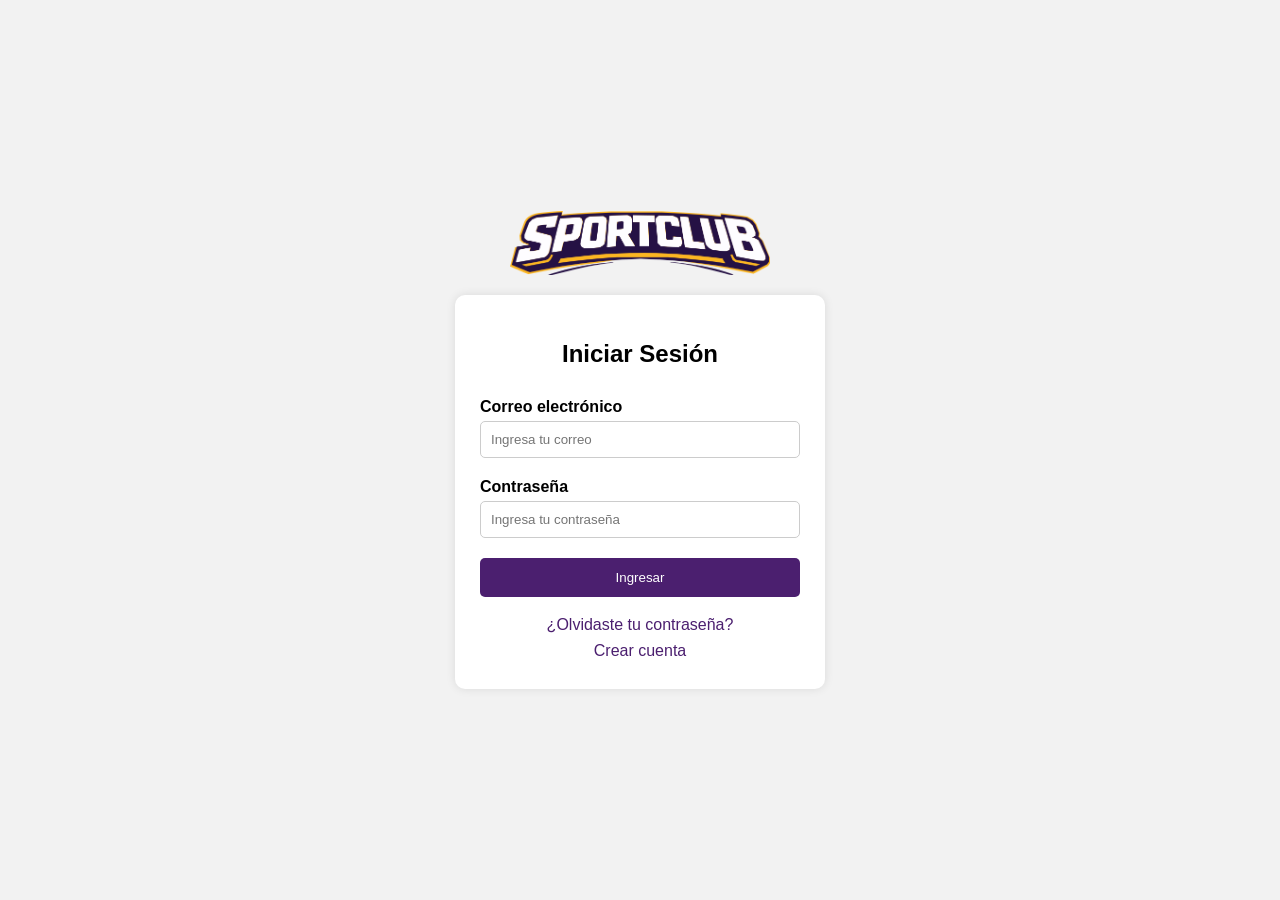
==== index.html @ e03d5414 "Subiendo mi proyecto" ====
<!DOCTYPE html> <!-- Avisa al navegador que el doc está escrito en html.-->
<html lang="es"> <!-- Abre el documento. lang="es" establece que 
    la página está en español.-->

<head> <!-- Inicia sección head, donde se colocan configuraciones y enlaces 
    externos. No se muestra en pantalla.-->
    <meta charset="UTF-8"> <!-- Define la codificación de caracteres. Permite mostrar Ñ, tildes 
        y símbolos sin errores.-->
    
    <!-- Hace que la página se adapte a pantallas pequeñas (celulares/tablets).
    width=device-width: usa el ancho del dispositivo. initial-scale=1.0: escala inicial al 100%.-->
    <meta name="viewport" content="width=device-width, initial-scale=1.0">
    <title>Login - SportClub</title> <!-- Define el texto que aparece en la pestaña del navegador.-->

    <!-- Se llama a la hoja de estilos desde la carpeta css.-->
    <link rel="stylesheet" href="css/styles.css">
</head> <!-- Cierra la sección de configuración.-->

<body> <!-- Inicia el cuerpo de la página, donde va todo lo que si verá el usuario.-->

    <main class="container"> <!-- class="container" permite aplicar estilos desde CSS.-->

        <!-- Se toma el logo desde la carpeta img. class="logo" permite darle ancho, márgenes, etc.-->
        <img src="img/logo_empresa_letra_v1.png" alt="Logo SportClub" class="logo">

        <form class="card"> <!-- Inicia un formulario. class="card" aplica estilos para 
            convertirlo en una tarjeta visual.-->
            <h2>Iniciar Sesión</h2> <!-- Título del formulario (encabezado nivel 2).-->

            <!-- <label> agrupa un nombre para un campo. for="correo" conecta el label con el 
                input cuyo id es “correo”.-->
            <label for="correo">Correo electrónico</label>
            <!-- type="email" pide un correo válido. placeholder muestra texto guía.-->
            <input type="email" id="correo" placeholder="Ingresa tu correo"> 

            <label for="password">Contraseña</label> <!-- Etiqueta del campo contraseña.-->
            <!-- type="password" oculta los caracteres ingresados.-->
            <input type="password" id="password" placeholder="Ingresa tu contraseña">

            <!-- Crea un botón que envía el formulario.-->
            <button type="submit">Ingresar</button>

            <div class="links"> <!-- Contenedor para agrupar los enlaces.-->
                <a href="#">¿Olvidaste tu contraseña?</a> <!-- Link para recuperación de contraseña.-->
                <a href="#">Crear cuenta</a> <!-- Link para registro.-->
            </div>
        <!-- Se cierran las etiquetas abiertas.-->
        </form>

    </main>

</body>
</html>
---- css/styles.css ----
/* ======== ESTILOS BÁSICOS ======== */
body {
    font-family: Arial, Helvetica, sans-serif; /* Cambia la tipografía */
    background-color: #f2f2f2; /* Color de fondo */
    margin: 0; 
    padding: 0; /* margin y padding elimina márgenes por defecto 
    del navegador (recomendación común en CSS)*/
}

/* Contenedor centrado */
.container {
    height: 100vh;
    display: flex;
    flex-direction: column;
    justify-content: center;
    align-items: center;
}

/* Logo */
.logo {
    width: 260px;
    margin-bottom: 20px;
}

/* Card del formulario */
.card {
    background: white;
    width: 320px;
    padding: 25px;
    border-radius: 10px;
    box-shadow: 0 0 10px rgba(0,0,0,0.1);
    display: flex;
    flex-direction: column;
}

/* Título */
.card h2 {
    text-align: center;
    margin-bottom: 20px;
}

/* Labels e inputs */
.card label {
    margin-top: 10px;
    font-weight: bold;
}

.card input {
    padding: 10px;
    margin-top: 5px;
    margin-bottom: 10px;
    border: 1px solid #ccc;
    border-radius: 5px;
}

/* Botón */
button {
    padding: 12px;
    background-color: #4b1f6f;
    color: white;
    border: none;
    border-radius: 5px;
    cursor: pointer;
    margin-top: 10px;
}

button:hover {
    background-color: #351650;
}

/* Links */
.links {
    margin-top: 15px;
    display: flex;
    flex-direction: column;
    text-align: center;
}

.links a {
    color: #4b1f6f;
    text-decoration: none;
    margin: 4px 0;
}

.links a:hover {
    text-decoration: underline;
}
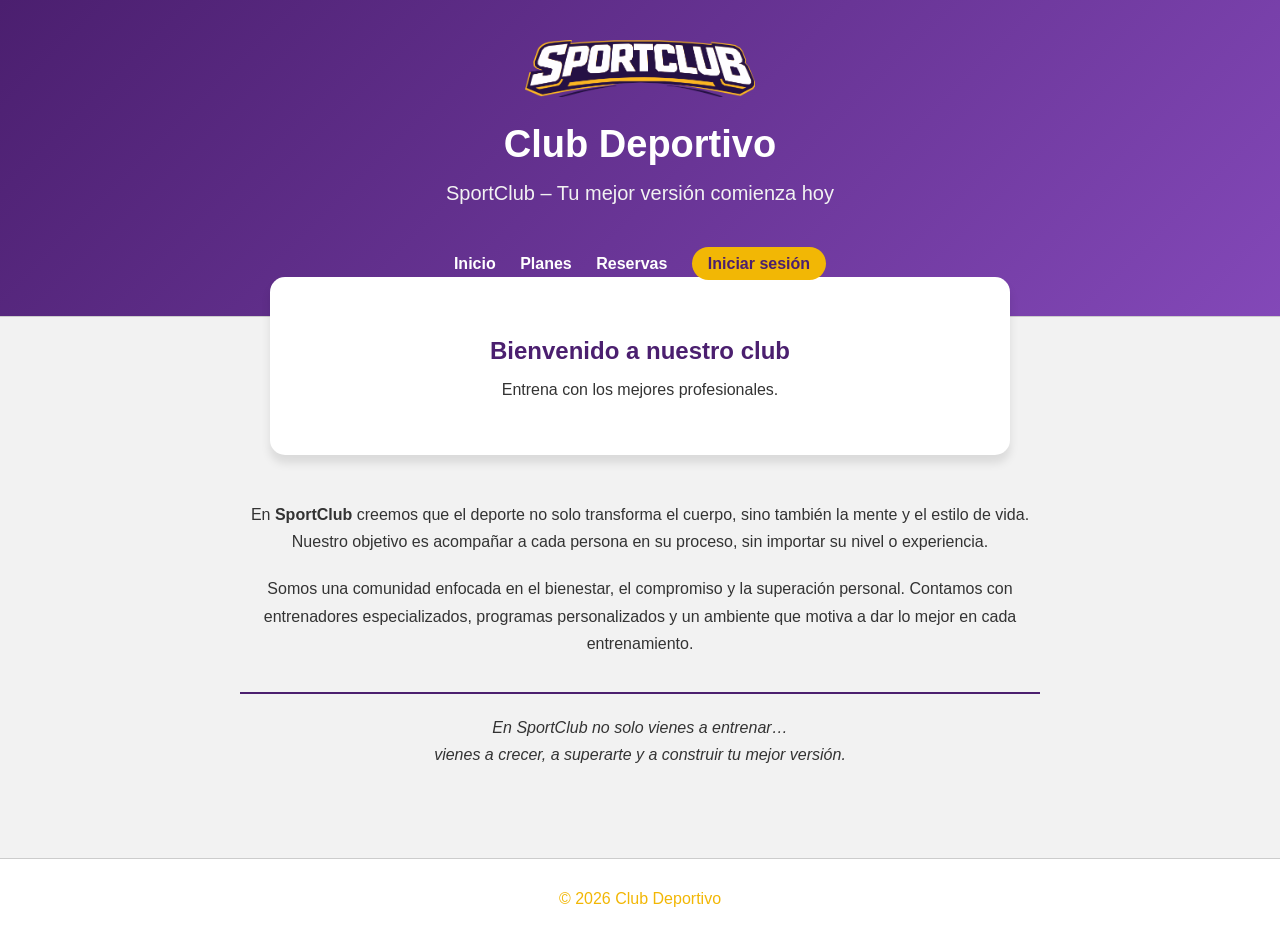
==== commit 6508a003: "Create index.html" ====
--- a/index.html
+++ b/index.html
@@ -1,53 +1,65 @@
-<!DOCTYPE html> <!-- Avisa al navegador que el doc está escrito en html.-->
-<html lang="es"> <!-- Abre el documento. lang="es" establece que 
-    la página está en español.-->
+<!DOCTYPE html>
+<html lang="es">
 
-<head> <!-- Inicia sección head, donde se colocan configuraciones y enlaces 
-    externos. No se muestra en pantalla.-->
-    <meta charset="UTF-8"> <!-- Define la codificación de caracteres. Permite mostrar Ñ, tildes 
-        y símbolos sin errores.-->
-    
-    <!-- Hace que la página se adapte a pantallas pequeñas (celulares/tablets).
-    width=device-width: usa el ancho del dispositivo. initial-scale=1.0: escala inicial al 100%.-->
+<head>
+    <meta charset="UTF-8">
     <meta name="viewport" content="width=device-width, initial-scale=1.0">
-    <title>Login - SportClub</title> <!-- Define el texto que aparece en la pestaña del navegador.-->
 
-    <!-- Se llama a la hoja de estilos desde la carpeta css.-->
-    <link rel="stylesheet" href="css/styles.css">
-</head> <!-- Cierra la sección de configuración.-->
+    <title>Club Deportivo</title>
 
-<body> <!-- Inicia el cuerpo de la página, donde va todo lo que si verá el usuario.-->
+    <!-- CSS exclusivo para la página de inicio -->
+    <link rel="stylesheet" href="css/startpage.css">
+</head>
 
-    <main class="container"> <!-- class="container" permite aplicar estilos desde CSS.-->
+<body>
 
-        <!-- Se toma el logo desde la carpeta img. class="logo" permite darle ancho, márgenes, etc.-->
-        <img src="img/logo_empresa_letra_v1.png" alt="Logo SportClub" class="logo">
+    <header class="header">
+        <!-- Logo del club -->
+        <img src="img/logo_empresa_letra_v1.png" alt="Logo Club Deportivo" class="logo">
 
-        <form class="card"> <!-- Inicia un formulario. class="card" aplica estilos para 
-            convertirlo en una tarjeta visual.-->
-            <h2>Iniciar Sesión</h2> <!-- Título del formulario (encabezado nivel 2).-->
+        <h1>Club Deportivo</h1>
+        <h2 class="slogan">SportClub – Tu mejor versión comienza hoy</h2>
 
-            <!-- <label> agrupa un nombre para un campo. for="correo" conecta el label con el 
-                input cuyo id es “correo”.-->
-            <label for="correo">Correo electrónico</label>
-            <!-- type="email" pide un correo válido. placeholder muestra texto guía.-->
-            <input type="email" id="correo" placeholder="Ingresa tu correo"> 
+        <nav>
+            <a href="#">Inicio</a>
+            <a href="#">Planes</a>
+            <a href="#">Reservas</a>
+            <a href="login.html" class="boton-login">Iniciar sesión</a>
+        </nav>
+    </header>
 
-            <label for="password">Contraseña</label> <!-- Etiqueta del campo contraseña.-->
-            <!-- type="password" oculta los caracteres ingresados.-->
-            <input type="password" id="password" placeholder="Ingresa tu contraseña">
+    <main>
+        <section class="bienvenida">
+            <h2>Bienvenido a nuestro club</h2>
+            <p>Entrena con los mejores profesionales.</p>
+        </section>
+        <section class="intro">
 
-            <!-- Crea un botón que envía el formulario.-->
-            <button type="submit">Ingresar</button>
+        <p>
+            En <strong>SportClub</strong> creemos que el deporte no solo transforma el cuerpo,
+            sino también la mente y el estilo de vida.
+            Nuestro objetivo es acompañar a cada persona en su proceso,
+            sin importar su nivel o experiencia.
+        </p>
 
-            <div class="links"> <!-- Contenedor para agrupar los enlaces.-->
-                <a href="#">¿Olvidaste tu contraseña?</a> <!-- Link para recuperación de contraseña.-->
-                <a href="#">Crear cuenta</a> <!-- Link para registro.-->
-            </div>
-        <!-- Se cierran las etiquetas abiertas.-->
-        </form>
+        <p>
+            Somos una comunidad enfocada en el bienestar, el compromiso
+            y la superación personal.
+            Contamos con entrenadores especializados, programas personalizados
+            y un ambiente que motiva a dar lo mejor en cada entrenamiento.
+        </p>
 
+        <p class="frase-final">
+            En SportClub no solo vienes a entrenar…<br>
+            vienes a crecer, a superarte y a construir tu mejor versión.
+        </p>
+
+        </section>
     </main>
 
+    <footer>
+        <p>© 2026 Club Deportivo</p>
+    </footer>
+
 </body>
-</html>+</html>
--- a/css/startpage.css
+++ b/css/startpage.css
@@ -0,0 +1,114 @@
+/* ===== Estilos generales ===== */
+body {
+    font-family: Arial, Helvetica, sans-serif;
+    margin: 0;
+    padding: 0;
+    background-color: #f2f2f2;
+    color: #333;
+}
+
+.header {
+    background: linear-gradient(135deg, #4b1f6f, #8348b8);
+    text-align: center;
+    color:white;
+    padding: 40px 20px;
+    border-bottom: 1px solid #ccc;
+}
+
+.logo {
+    width: 230px;
+    display: block;
+    margin: 0 auto 15px auto;
+}
+
+nav {
+    margin-top: 20px;
+    margin-bottom: 2.7px;
+}
+
+nav a {
+    margin: 10px;
+    text-decoration: none;
+    color: white;
+    font-weight: bold;
+}
+
+nav a:hover {
+    text-decoration: underline;
+    color: #F2B705;
+}
+
+/* Contenido principal */
+.bienvenida {
+    max-width: 700px;
+    margin: -40px auto;
+    background-color: white;
+    text-align: center;
+    padding: 40px 20px;
+    border-radius: 15px;
+    box-shadow: 0 8px 10px rgba(0, 0, 0, 0.1);
+}
+
+.bienvenida h2 {
+    margin-bottom: 10px;
+    color: #4b1f6f;
+}
+
+footer {
+    background-color: #ffffff;
+    text-align: center;
+    padding: 15px;
+    border-top: 1px solid #ccc;
+    color: #F2B705;
+}
+
+/* ===== Botón Iniciar Sesión ===== */
+.boton-login {
+    background-color: #f2b705 ;
+    color: #4b1f6f;
+    padding: 8px 16px;
+    border-radius: 20px;
+    text-decoration: none;
+    font-weight: bold;
+}
+
+.boton-login:hover {
+    background-color: #ffd24d;
+    color: #4b1f6f;
+}
+
+/* ===== Sección presentación ===== */
+.intro {
+    max-width: 800px;
+    margin: 40px auto;
+    padding: 30px;
+    text-align: center;
+}
+
+.header h1 {
+    font-size: 38px;
+    margin-bottom: 10px;
+}
+
+.slogan {
+    font-size: 20px;
+    font-weight: normal;
+    margin-bottom: 50px;
+    color: #f2f2f2;
+}
+
+.intro p {
+    font-size: 16px;
+    line-height: 1.7;
+    margin-bottom: 20px;
+    color: #333;
+}
+
+.frase-final {
+    font-size: 18px;
+    font-style: italic;
+    margin-top: 35px;
+    padding-top: 20px;
+    border-top: 2px solid #4b1f6f;
+    color: #4b1f6f;
+}
